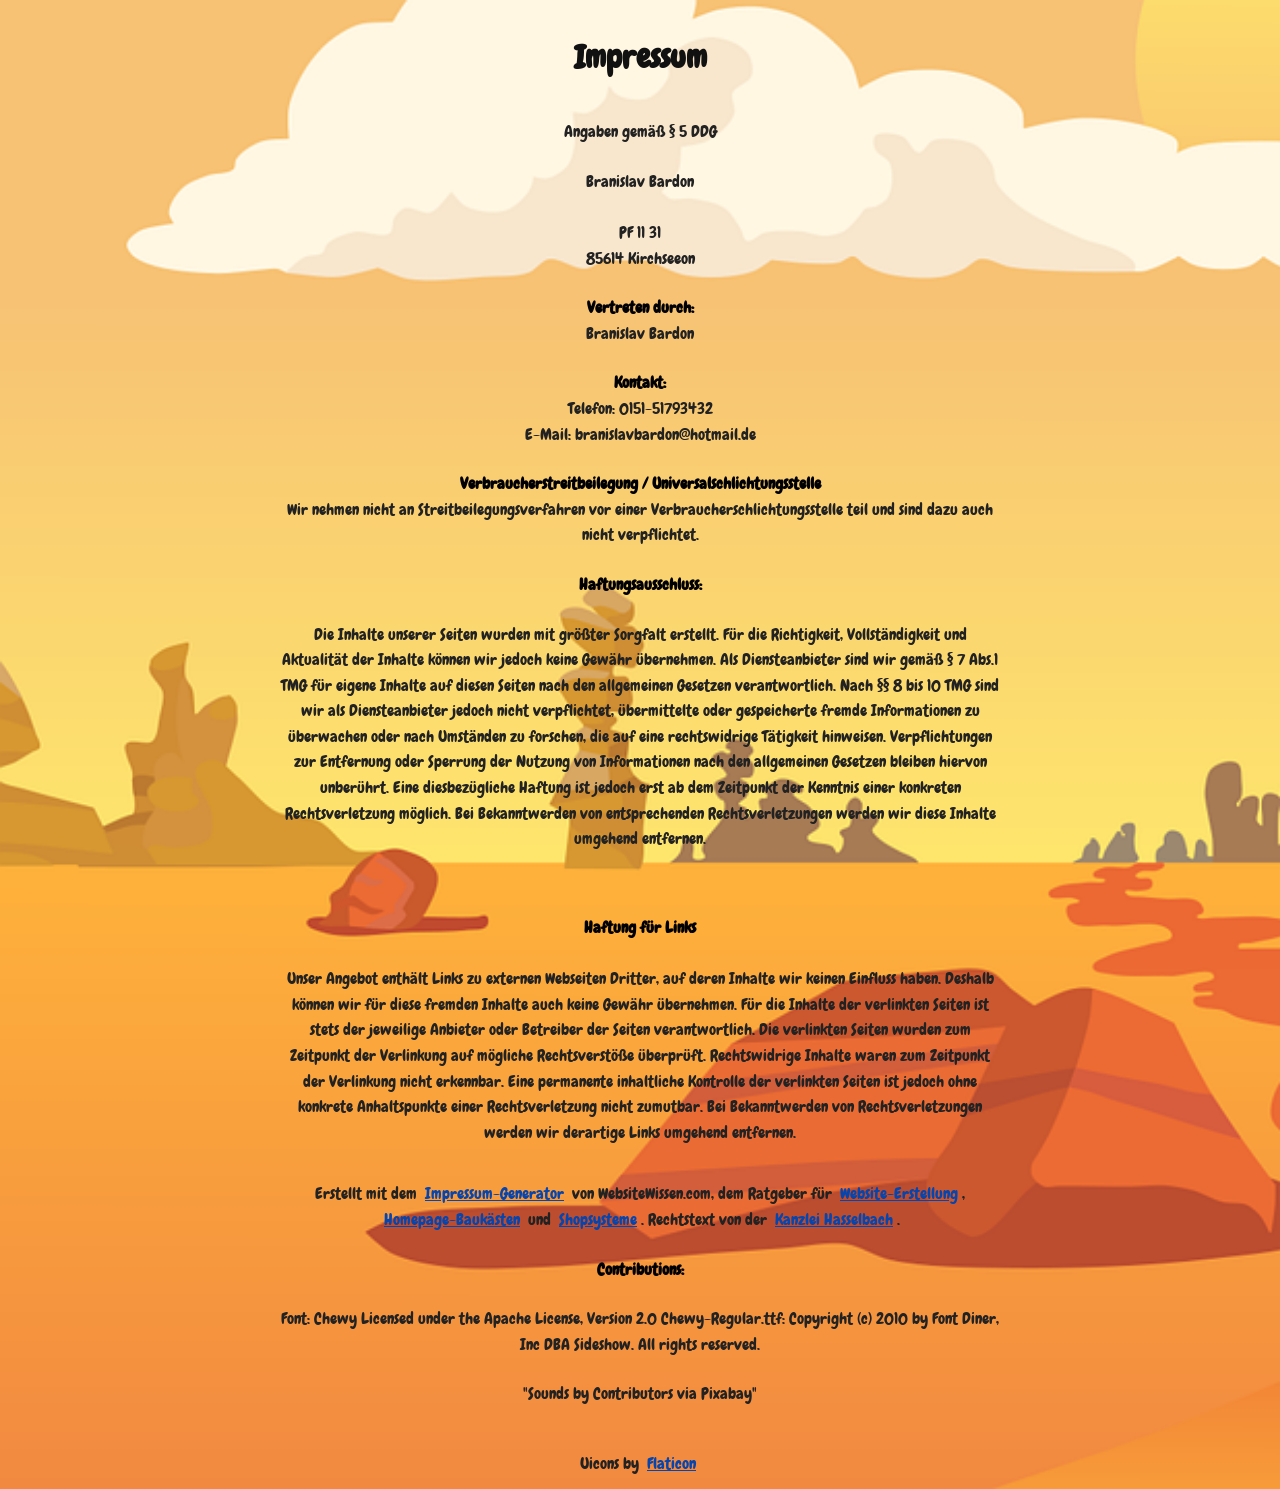
==== impressum.html @ 6b36f3ac "docs: add legal notice (impressum) page" ====
<!DOCTYPE html>
<html lang="en">

<head>
    <meta charset="UTF-8">
    <meta name="viewport" content="width=device-width, initial-scale=1.0">
    <title>Impressum</title>
    <link rel="icon" type="image/x-icon" href="./img/3_enemies_chicken/chicken_normal/1_walk/1_w.png">
    <link rel="stylesheet" href="./fonts/chewy-v18-latin-regular.woff2" as="font" type="font/woff2" crossorigin>
    <link rel="stylesheet" href="./impressum.css">
</head>

<body>
<h1>Impressum</h1> 
<p>Angaben gemäß § 5 DDG</p> 
<p>Branislav Bardon<br> 
<br> 
PF 11 31<br> 
85614 Kirchseeon <br> 
</p> 
<p> <strong>Vertreten durch: </strong><br>
Branislav  Bardon<br>
</p> 
<p><strong>Kontakt:</strong> <br>
Telefon: 0151-51793432<br>
E-Mail: <a>branislavbardon@hotmail.de</a></br></p> 
<p><strong>Verbraucherstreitbeilegung / Universalschlichtungsstelle</strong>
<br>Wir nehmen nicht an Streitbeilegungsverfahren vor einer Verbraucherschlichtungsstelle teil und sind dazu auch nicht verpflichtet.
</p> 
<p><strong>Haftungsausschluss: </strong>
    <p>Die Inhalte unserer Seiten wurden mit größter Sorgfalt erstellt. Für die Richtigkeit, Vollständigkeit und Aktualität der Inhalte können wir jedoch keine Gewähr übernehmen. Als Diensteanbieter sind wir gemäß § 7 Abs.1 TMG für eigene Inhalte auf diesen Seiten nach den allgemeinen Gesetzen verantwortlich. Nach §§ 8 bis 10 TMG sind wir als Diensteanbieter jedoch nicht verpflichtet, übermittelte oder gespeicherte fremde Informationen zu überwachen oder nach Umständen zu forschen, die auf eine rechtswidrige Tätigkeit hinweisen. Verpflichtungen zur Entfernung oder Sperrung der Nutzung von Informationen nach den allgemeinen Gesetzen bleiben hiervon unberührt. Eine diesbezügliche Haftung ist jedoch erst ab dem Zeitpunkt der Kenntnis einer konkreten Rechtsverletzung möglich. Bei Bekanntwerden von entsprechenden Rechtsverletzungen werden wir diese Inhalte umgehend entfernen.</p>
<br><br><strong>Haftung für Links</strong><br>
Unser Angebot enthält Links zu externen Webseiten Dritter, auf deren Inhalte wir keinen Einfluss haben. Deshalb können wir für diese fremden Inhalte auch keine Gewähr übernehmen. Für die Inhalte der verlinkten Seiten ist stets der jeweilige Anbieter oder Betreiber der Seiten verantwortlich. Die verlinkten Seiten wurden zum Zeitpunkt der Verlinkung auf mögliche Rechtsverstöße überprüft. Rechtswidrige Inhalte waren zum Zeitpunkt der Verlinkung nicht erkennbar. Eine permanente inhaltliche Kontrolle der verlinkten Seiten ist jedoch ohne konkrete Anhaltspunkte einer Rechtsverletzung nicht zumutbar. Bei Bekanntwerden von Rechtsverletzungen werden wir derartige Links umgehend entfernen.</p> 
<p>Erstellt mit dem <a href="https://impressum-generator.de" rel="dofollow">Impressum-Generator</a> von WebsiteWissen.com, dem Ratgeber für <a href="https://websitewissen.com/website-erstellen" rel="dofollow">Website-Erstellung</a>, <a href="https://websitewissen.com/homepage-baukasten-vergleich" rel="dofollow">Homepage-Baukästen</a> und <a href="https://websitewissen.com/shopsysteme-vergleich" rel="dofollow">Shopsysteme</a>. Rechtstext von der <a href="https://www.kanzlei-hasselbach.de/" rel="dofollow">Kanzlei Hasselbach</a>. 
</p>
<p><strong>Contributions: </strong></p>
<p>Font: Chewy
Licensed under the Apache License, Version 2.0
Chewy-Regular.ttf: Copyright (c) 2010 by Font Diner, Inc DBA Sideshow. All rights reserved. 
</p>
<p>"Sounds by Contributors via Pixabay"</p>
<p>Uicons by <a href="https://www.flaticon.com/uicons">Flaticon</a></p>
    



</body>

</html>
---- impressum.css ----
@font-face {
    font-display: swap;
    /* Check https://developer.mozilla.org/en-US/docs/Web/CSS/@font-face/font-display for other options. */
    font-family: 'Chewy';
    font-style: normal;
    font-weight: 400;
    src: url('./fonts/chewy-v18-latin-regular.woff2') format('woff2');
    /* Chrome 36+, Opera 23+, Firefox 39+, Safari 12+, iOS 10+ */
}

html {
  display: flex;
  justify-content: center;
}

body {
  display: flex;
  flex-direction: column;
  justify-content: start;
  max-width: 720px;
  margin: 0;
  padding: 0;
  font-family: "Chewy", system-ui, sans-serif;
  line-height: 1.6;
  color: #222;
  background-color: #f9f9f9;
  text-align: center;
   background-image: url(./img/wallpaper/desert3.png);
    background-repeat: no-repeat;
    background-size: cover;
}

/* ===== Überschrift ===== */
h1 {
  font-size: 2rem;
  margin-top: 2rem;
  margin-bottom: 1.5rem;
  color: #111;
}

/* ===== Text ===== */
p {
  font-size: 1rem;
  margin: 0.75rem 0;
}

strong {
  color: #000;
  font-weight: 600;
}

/* ===== Links ===== */
a[href] {
  color: #0645ad;
  text-decoration: underline;
  margin: 0 0.25rem;
  display: inline-block;
}

a[href]:hover,
a[href]:focus {
  color: #0b0080;
  text-decoration: none;
}

/* ===== Favicon-Bereich und Abstand ===== */
body>p:last-of-type {
  margin-top: 2rem;
}

/* ===== Responsive Anpassungen ===== */

/* Bis 933px Breite */
@media only screen and (max-width: 933px) {
  body {
    padding: 1rem;
  }

  h1 {
    font-size: 1.7rem;
  }

  p {
    font-size: 0.95rem;
  }

  a[href] {
    font-size: 0.95rem;
  }
}

/* Bis 480px Höhe */
@media only screen and (max-height: 480px) {
  body {
    background-color: #fff;
    padding: 0.5rem;
  }

  h1 {
    font-size: 1.4rem;
    margin-top: 1rem;
  }

  p {
    margin: 0.5rem 0;
  }
}
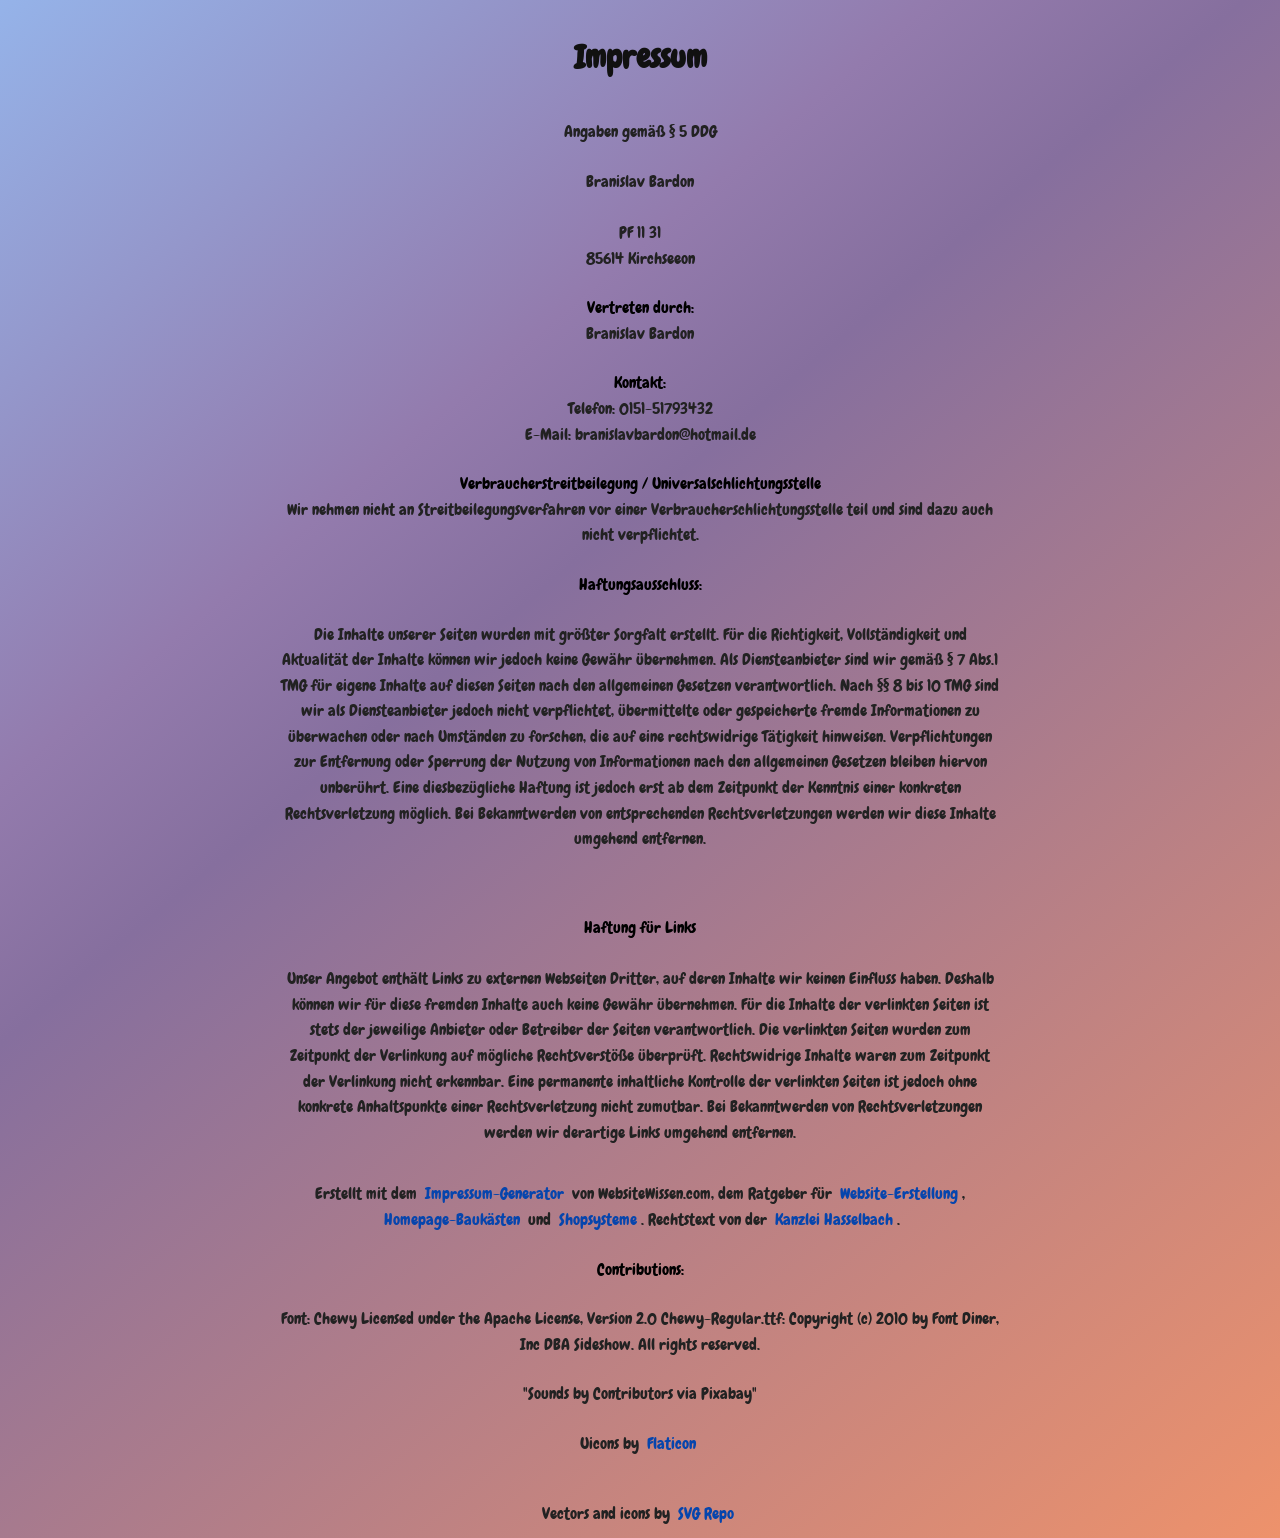
==== commit d9fbb7fe: "feat: added new buttons, fix: audiomanager fixed by clouds" ====
--- a/impressum.html
+++ b/impressum.html
@@ -39,7 +39,9 @@
 Chewy-Regular.ttf: Copyright (c) 2010 by Font Diner, Inc DBA Sideshow. All rights reserved. 
 </p>
 <p>"Sounds by Contributors via Pixabay"</p>
-<p>Uicons by <a href="https://www.flaticon.com/uicons">Flaticon</a></p>
+<p>Uicons by <a href="https://www.flaticon.com/uicons"   rel="noopener noreferrer">Flaticon</a></p>
+<p>Vectors and icons by <a href="https://www.svgrepo.com" target="_blank"  rel="noopener noreferrer">SVG Repo</a></p>
+
     
 
 
--- a/impressum.css
+++ b/impressum.css
@@ -23,16 +23,14 @@
   font-family: "Chewy", system-ui, sans-serif;
   line-height: 1.6;
   color: #222;
-  background-color: #f9f9f9;
+  background-image: linear-gradient(140deg, #95b3e9 0%, #937bad 30%, #866f9e 40%, #ee926b 100% );
   text-align: center;
-   background-image: url(./img/wallpaper/desert3.png);
-    background-repeat: no-repeat;
-    background-size: cover;
+
 }
 
 /* ===== Überschrift ===== */
 h1 {
-  font-size: 2rem;
+ 
   margin-top: 2rem;
   margin-bottom: 1.5rem;
   color: #111;
@@ -40,19 +38,20 @@
 
 /* ===== Text ===== */
 p {
-  font-size: 1rem;
+
   margin: 0.75rem 0;
 }
 
 strong {
   color: #000;
-  font-weight: 600;
+  font-weight: 500;
+
 }
 
 /* ===== Links ===== */
 a[href] {
   color: #0645ad;
-  text-decoration: underline;
+  text-decoration: none;
   margin: 0 0.25rem;
   display: inline-block;
 }
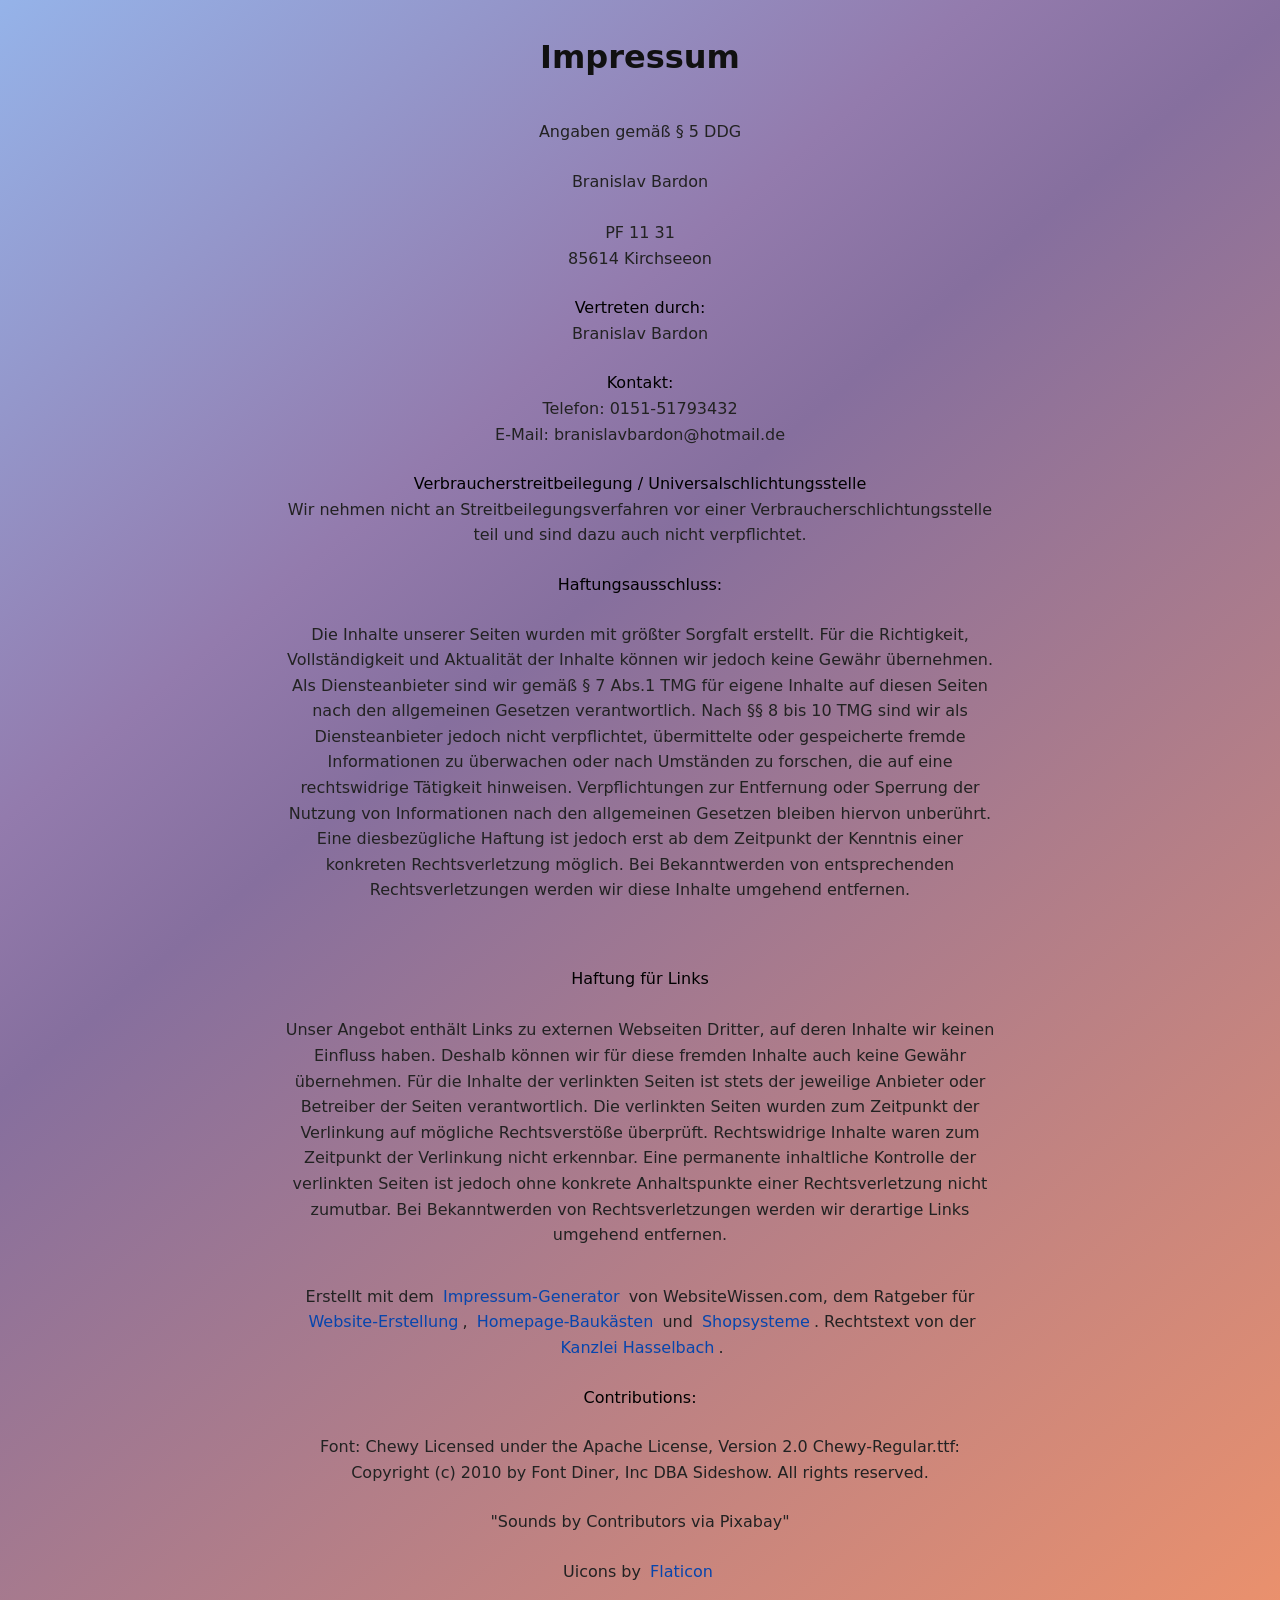
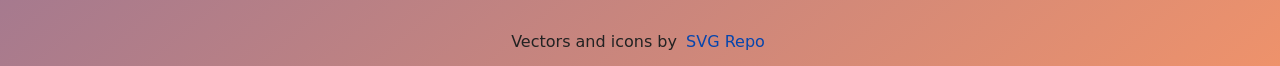
==== commit 3ad5a7c0: "feat: Implement CSS-based burger menu toggle with JSDoc fix: Correct relative paths for fonts and im" ====
--- a/impressum.html
+++ b/impressum.html
@@ -7,7 +7,7 @@
     <title>Impressum</title>
     <link rel="icon" type="image/x-icon" href="./img/3_enemies_chicken/chicken_normal/1_walk/1_w.png">
     <link rel="stylesheet" href="./fonts/chewy-v18-latin-regular.woff2" as="font" type="font/woff2" crossorigin>
-    <link rel="stylesheet" href="./impressum.css">
+    <link rel="stylesheet" href="./css/impressum.css">
 </head>
 
 <body>
--- a/css/impressum.css
+++ b/css/impressum.css
@@ -0,0 +1,107 @@
+@font-face {
+    font-display: swap;
+    /* Check https://developer.mozilla.org/en-US/docs/Web/CSS/@font-face/font-display for other options. */
+    font-family: 'Chewy';
+    font-style: normal;
+    font-weight: 400;
+    src: url('./fonts/chewy-v18-latin-regular.woff2') format('woff2');
+    /* Chrome 36+, Opera 23+, Firefox 39+, Safari 12+, iOS 10+ */
+}
+
+html {
+  display: flex;
+  justify-content: center;
+}
+
+body {
+  display: flex;
+  flex-direction: column;
+  justify-content: start;
+  max-width: 720px;
+  min-height: 100vh;
+  margin: 0;
+  padding: 0;
+  font-family: "Chewy", system-ui, sans-serif;
+  line-height: 1.6;
+  color: #222;
+  background-image: linear-gradient(140deg, #95b3e9 0%, #937bad 30%, #866f9e 40%, #ee926b 100% );
+  text-align: center;
+
+}
+
+/* ===== Überschrift ===== */
+h1 {
+ 
+  margin-top: 2rem;
+  margin-bottom: 1.5rem;
+  color: #111;
+}
+
+/* ===== Text ===== */
+p {
+
+  margin: 0.75rem 0;
+}
+
+strong {
+  color: #000;
+  font-weight: 500;
+
+}
+
+/* ===== Links ===== */
+a[href] {
+  color: #0645ad;
+  text-decoration: none;
+  margin: 0 0.25rem;
+  display: inline-block;
+}
+
+a[href]:hover,
+a[href]:focus {
+  color: #0b0080;
+  text-decoration: none;
+}
+
+/* ===== Favicon-Bereich und Abstand ===== */
+body>p:last-of-type {
+  margin-top: 2rem;
+}
+
+/* ===== Responsive Anpassungen ===== */
+
+/* Bis 933px Breite */
+@media only screen and (max-width: 933px) {
+  body {
+    padding: 1rem;
+  }
+
+  h1 {
+    font-size: 1.7rem;
+  }
+
+  p {
+    font-size: 0.95rem;
+  }
+
+  a[href] {
+    font-size: 0.95rem;
+  }
+}
+
+/* Bis 480px Höhe */
+@media only screen and (max-height: 480px) {
+  body {
+    background-color: #fff;
+    padding: 0.5rem;
+  }
+
+  h1 {
+    font-size: 1.4rem;
+    margin-top: 1rem;
+  }
+
+  p {
+    margin: 0.5rem 0;
+  }
+}
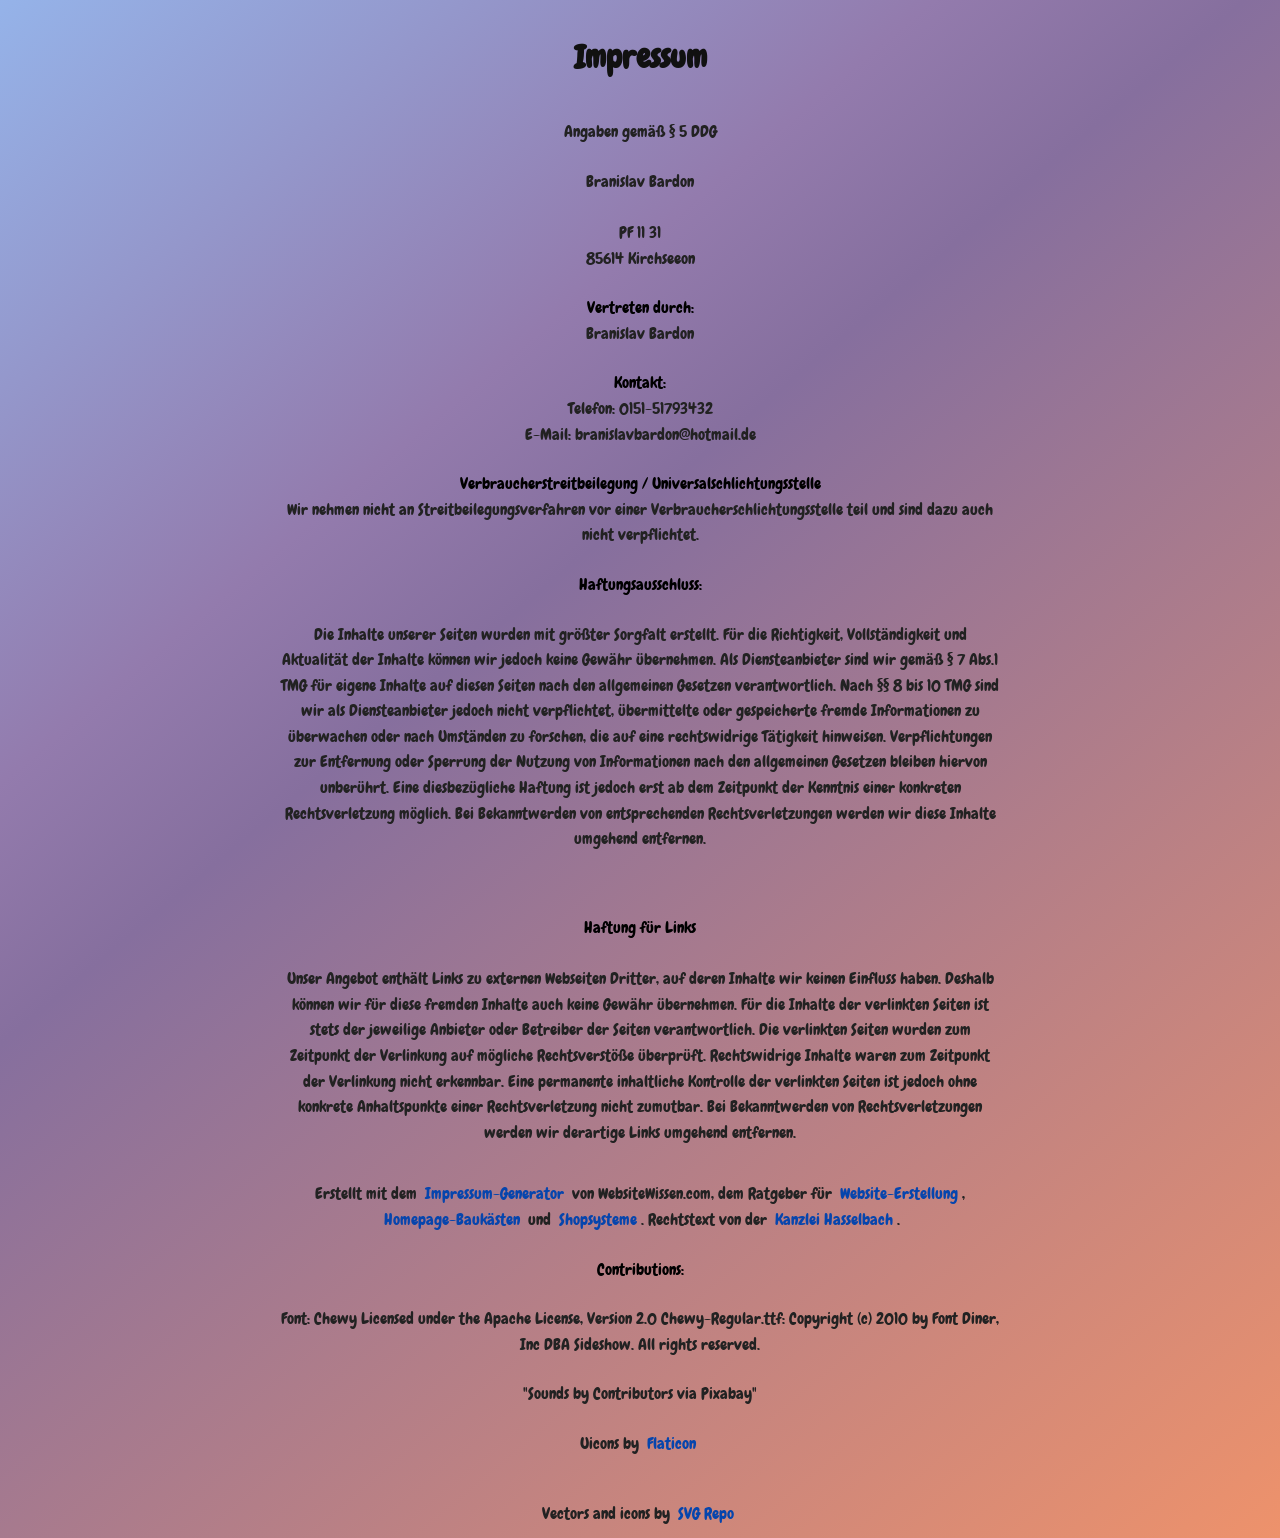
==== commit 081931eb: "fix: Fix css on legal-notice/impressum pages" ====
--- a/impressum.html
+++ b/impressum.html
@@ -6,7 +6,7 @@
     <meta name="viewport" content="width=device-width, initial-scale=1.0">
     <title>Impressum</title>
     <link rel="icon" type="image/x-icon" href="./img/3_enemies_chicken/chicken_normal/1_walk/1_w.png">
-    <link rel="stylesheet" href="./fonts/chewy-v18-latin-regular.woff2" as="font" type="font/woff2" crossorigin>
+    <link rel="stylesheet" href="./css/fonts.css">
     <link rel="stylesheet" href="./css/impressum.css">
 </head>
 
--- a/css/fonts.css
+++ b/css/fonts.css
@@ -0,0 +1,10 @@
+/* chewy-regular - latin */
+@font-face {
+    font-display: swap;
+    /* Check https://developer.mozilla.org/en-US/docs/Web/CSS/@font-face/font-display for other options. */
+    font-family: 'Chewy';
+    font-style: normal;
+    font-weight: 400;
+    src: url('../fonts/chewy-v18-latin-regular.woff2') format('woff2');
+    /* Chrome 36+, Opera 23+, Firefox 39+, Safari 12+, iOS 10+ */
+}
--- a/css/impressum.css
+++ b/css/impressum.css
@@ -1,13 +1,3 @@
-@font-face {
-    font-display: swap;
-    /* Check https://developer.mozilla.org/en-US/docs/Web/CSS/@font-face/font-display for other options. */
-    font-family: 'Chewy';
-    font-style: normal;
-    font-weight: 400;
-    src: url('./fonts/chewy-v18-latin-regular.woff2') format('woff2');
-    /* Chrome 36+, Opera 23+, Firefox 39+, Safari 12+, iOS 10+ */
-}
-
 html {
   display: flex;
   justify-content: center;
